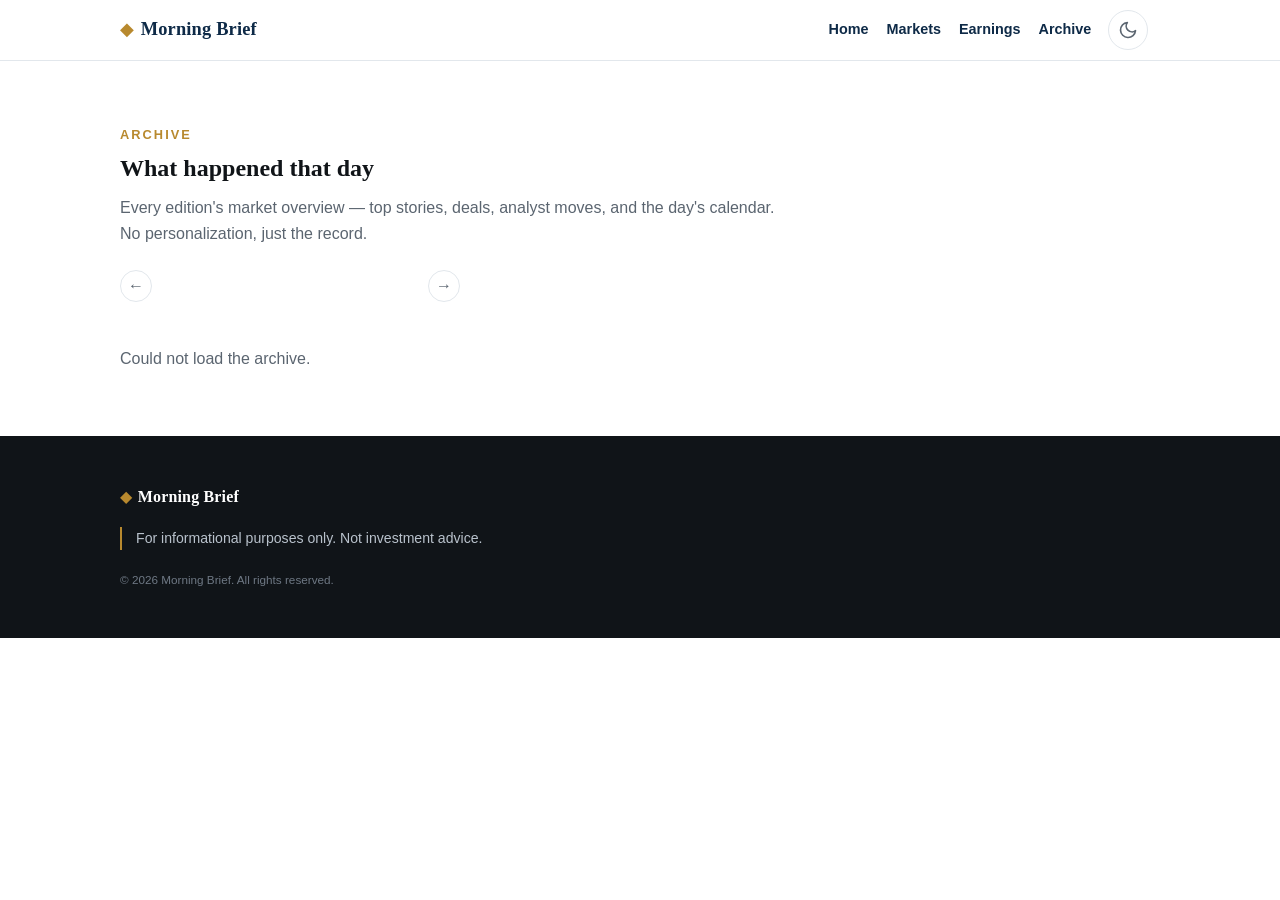
==== archive.html @ 2359bd9a "Clean rebuild: step-based pipeline, LSEG-style prompts, no personalization" ====
<!DOCTYPE html>
<html lang="en">
<head>
    <link rel="icon" type="image/x-icon" href="/assets/img/favicon.ico">
    <link rel="icon" type="image/png" sizes="32x32" href="/assets/img/favicon-32.png">
    <link rel="apple-touch-icon" href="/assets/img/favicon-180.png">
    <meta property="og:type" content="website">
    <meta property="og:site_name" content="Morning Brief">
    <meta property="og:title" content="Morning Brief — The market news that matters, before the open.">
    <meta property="og:description" content="A sharp, free daily market briefing. Indices, yields, commodities, earnings — no filler.">
    <meta property="og:image" content="https://morningbrief.link/assets/img/og-image.jpg">
    <meta property="og:image:width" content="2192">
    <meta property="og:image:height" content="1152">
    <meta name="twitter:card" content="summary_large_image">
    <meta name="twitter:title" content="Morning Brief — The market news that matters, before the open.">
    <meta name="twitter:description" content="A sharp, free daily market briefing. Indices, yields, commodities, earnings — no filler.">
    <meta name="twitter:image" content="https://morningbrief.link/assets/img/og-image.jpg">
  <meta charset="utf-8">
  <meta name="viewport" content="width=device-width, initial-scale=1">
  <link rel="icon" href="data:,">
  <title>Archive — Morning Brief</title>
  <meta name="description" content="Browse past editions of the Morning Brief market overview.">
  <script>
    (function () {
      try {
        var t = localStorage.getItem("mb_theme");
        if (t !== "light" && t !== "dark") {
          t = window.matchMedia && window.matchMedia("(prefers-color-scheme: dark)").matches ? "dark" : "light";
        }
        document.documentElement.setAttribute("data-theme", t);
      } catch (e) {
        document.documentElement.setAttribute("data-theme", "light");
      }
    })();
  </script>
  <link rel="stylesheet" href="/assets/css/main.css">
  <style>
    .archive-cal-wrap { margin: 1.5rem 0 2rem; max-width: 340px; }
    .archive-cal-head { display: flex; align-items: center; justify-content: space-between; margin-bottom: 0.75rem; }
    .archive-cal-head strong { font-family: var(--serif); font-size: 1rem; }
    .archive-cal-nav {
      background: transparent; border: 1px solid var(--hairline); border-radius: 50%;
      width: 2rem; height: 2rem; cursor: pointer; color: var(--muted);
      display: inline-flex; align-items: center; justify-content: center; font-size: 1rem;
    }
    .archive-cal-nav:hover { color: var(--ink); border-color: var(--muted); }
    .archive-cal-grid { display: grid; grid-template-columns: repeat(7, 1fr); gap: 2px; }
    .archive-cal-dow {
      font-size: 0.7rem; text-transform: uppercase; letter-spacing: 1px;
      color: var(--muted); text-align: center; padding: 0.3rem 0;
    }
    .archive-cal-day {
      aspect-ratio: 1; border: none; background: transparent; border-radius: 50%;
      font-size: 0.85rem; color: var(--muted); cursor: default;
      display: flex; align-items: center; justify-content: center; padding: 0;
    }
    .archive-cal-day.has-issue { cursor: pointer; color: var(--ink); font-weight: 600; }
    .archive-cal-day.has-issue:hover { background: var(--hairline); }
    .archive-cal-day.active { background: var(--navy); color: #fff; }
    [data-theme="dark"] .archive-cal-day.active { background: var(--gold); color: #0e2a47; }
    .archive-cal-day.today { text-decoration: underline; text-underline-offset: 3px; }
    .archive-section { margin-bottom: 2.5rem; }
    .archive-section h2 {
      font-family: var(--serif); font-size: 0.8rem; letter-spacing: 2.5px;
      color: var(--navy); margin-bottom: 1rem; text-transform: uppercase;
    }
    [data-theme="dark"] .archive-section h2 { color: var(--gold); }
    .archive-item { padding: 1rem 0; border-bottom: 1px solid var(--hairline); }
    .archive-item:last-child { border-bottom: none; }
    .archive-item h3 { font-size: 1.05rem; margin: 0 0 0.4rem; line-height: 1.4; }
    .archive-item p { color: var(--muted); font-size: 0.95rem; line-height: 1.65; margin: 0; }
    .archive-item .src { font-size: 0.8rem; color: var(--muted); opacity: 0.7; margin-top: 0.35rem; display: block; }
    .archive-cal { display: flex; gap: 0.75rem; padding: 0.6rem 0; border-bottom: 1px solid var(--hairline); font-size: 0.95rem; }
    .archive-cal .tick { font-weight: 700; min-width: 4.5rem; }
    .archive-empty { color: var(--muted); font-style: italic; }
    #archive-loading { color: var(--muted); }
  </style>
</head>
<body>

  <header class="topbar">
    <div class="wrap topbar-inner">
      <a class="wordmark" href="/"><span class="wordmark-gold">&#9670;</span>Morning Brief</a>
      <button class="nav-toggle" id="nav-toggle" type="button" aria-label="Open menu" aria-expanded="false">
        <span></span><span></span><span></span>
      </button>
      <nav class="topbar-nav" id="topbar-nav">
        <a href="/" class="nav-cta">Home</a>
        <a href="/markets.html" class="nav-cta">Markets</a>
        <a href="/earnings.html" class="nav-cta">Earnings</a>
        <a href="/archive.html" class="nav-cta">Archive</a>
        <a href="/profile.html" class="nav-cta">Profile</a>
        <button class="theme-toggle" id="theme-toggle" type="button" aria-label="Toggle dark mode"></button>
      </nav>
    </div>
  </header>
  <div class="nav-scrim" id="nav-scrim"></div>

  <main>
    <section class="section">
      <div class="wrap">
        <p class="kicker">Archive</p>
        <h1>What happened that day</h1>
        <p class="section-lede">Every edition's market overview — top stories, deals, analyst moves, and the day's calendar. No personalization, just the record.</p>

        <div class="archive-cal-wrap">
          <div class="archive-cal-head">
            <button class="archive-cal-nav" id="cal-prev" type="button" aria-label="Previous month">&larr;</button>
            <strong id="cal-title"></strong>
            <button class="archive-cal-nav" id="cal-next" type="button" aria-label="Next month">&rarr;</button>
          </div>
          <div class="archive-cal-grid" id="cal-grid"></div>
        </div>
        <div id="archive-loading">Loading…</div>
        <div id="archive-content"></div>
      </div>
    </section>
  </main>

  <footer class="footer">
    <div class="wrap">
      <a class="wordmark" href="/"><span class="wordmark-gold">&#9670;</span>Morning Brief</a>
      <p class="disclaimer" style="margin-top:1.25em;">
        For informational purposes only. Not investment advice.
      </p>
      <small>&copy; 2026 Morning Brief. All rights reserved.</small>
    </div>
  </footer>

  <script src="/assets/js/app.js"></script>
  <script>
    MB.theme.initToggle(document.getElementById("theme-toggle"));

    var contentEl = document.getElementById("archive-content");
    var loadingEl = document.getElementById("archive-loading");
    var calGrid = document.getElementById("cal-grid");
    var calTitle = document.getElementById("cal-title");

    var issueDates = {};   // "2026-10-12" -> true
    var viewYear, viewMonth; // month being displayed
    var activeDate = null;

    var DOWS = ["S", "M", "T", "W", "T", "F", "S"];

    function isoDay(y, m, d) {
      return y + "-" + ("0" + (m + 1)).slice(-2) + "-" + ("0" + d).slice(-2);
    }

    function renderCalendar() {
      calTitle.textContent = new Date(viewYear, viewMonth, 1).toLocaleDateString("en-US", { month: "long", year: "numeric" });
      var html = DOWS.map(function (d) { return '<div class="archive-cal-dow">' + d + "</div>"; }).join("");
      var first = new Date(viewYear, viewMonth, 1).getDay();
      var days = new Date(viewYear, viewMonth + 1, 0).getDate();
      for (var i = 0; i < first; i++) html += '<div></div>';
      var todayIso = new Date().toLocaleDateString("en-CA", { timeZone: "America/New_York" });
      for (var d = 1; d <= days; d++) {
        var iso = isoDay(viewYear, viewMonth, d);
        var cls = "archive-cal-day";
        var attrs = "";
        if (issueDates[iso]) {
          cls += " has-issue";
          attrs = ' data-date="' + iso + '" role="button" tabindex="0"';
        }
        if (iso === activeDate) cls += " active";
        if (iso === todayIso) cls += " today";
        html += '<button type="button" class="' + cls + '"' + attrs + (issueDates[iso] ? "" : " disabled") + ">" + d + "</button>";
      }
      calGrid.innerHTML = html;
      calGrid.querySelectorAll("[data-date]").forEach(function (b) {
        b.addEventListener("click", function () { loadDay(b.getAttribute("data-date")); });
      });
    }

    document.getElementById("cal-prev").addEventListener("click", function () {
      viewMonth--;
      if (viewMonth < 0) { viewMonth = 11; viewYear--; }
      renderCalendar();
    });
    document.getElementById("cal-next").addEventListener("click", function () {
      viewMonth++;
      if (viewMonth > 11) { viewMonth = 0; viewYear++; }
      renderCalendar();
    });

    function esc(s) {
      return String(s == null ? "" : s).replace(/[&<>"]/g, function (c) {
        return { "&": "&amp;", "<": "&lt;", ">": "&gt;", '"': "&quot;" }[c];
      });
    }

    function storyList(items) {
      if (!items || !items.length) return '<p class="archive-empty">Nothing recorded.</p>';
      return items.map(function (s) {
        return '<div class="archive-item"><h3>' + esc(s.headline) + '</h3>' +
          (s.summary ? '<p>' + esc(s.summary) + '</p>' : '') + '</div>';
      }).join("");
    }

    function renderDay(data) {
      var s = data.sections;
      var html = "";

      if (s.before_bell && s.before_bell.length) {
        html += '<div class="archive-section"><h2>Before the Bell</h2>' +
          s.before_bell.map(function (b) {
            return '<div class="archive-cal"><span class="tick">' + esc(b.label) + '</span><span>' + esc(b.text) + '</span></div>';
          }).join("") + '</div>';
      }

      html += '<div class="archive-section"><h2>Top News</h2>' + storyList(s.top_news) + '</div>';

      if (s.mergers && s.mergers.length) {
        html += '<div class="archive-section"><h2>Mergers &amp; Acquisitions</h2>' + storyList(s.mergers) + '</div>';
      }

      if (s.analysts && s.analysts.length) {
        html += '<div class="archive-section"><h2>Analyst Moves</h2>' + storyList(s.analysts) + '</div>';
      }

      var cal = s.calendar || {};
      if ((cal.earnings && cal.earnings.length) || (cal.econ && cal.econ.length)) {
        html += '<div class="archive-section"><h2>The Day\'s Calendar</h2>';
        (cal.earnings || []).forEach(function (e) {
          html += '<div class="archive-cal"><span class="tick">' + esc(e.ticker) + '</span><span>' + esc(e.company ? e.company + " — " : "") + esc(e.time || '') + '</span></div>';
        });
        (cal.econ || []).forEach(function (e) {
          html += '<div class="archive-cal"><span class="tick">' + esc(e.time_et || '') + '</span><span>' + esc(e.event) + '</span></div>';
        });
        html += '</div>';
      }

      if (s.picture && s.picture.image) {
        html += '<div class="archive-section"><h2>Picture of the Day</h2>' +
          '<img src="' + esc(s.picture.image) + '" alt="' + esc(s.picture.headline || '') + '" style="width:100%;max-width:600px;height:auto;border-radius:4px;display:block;">' +
          '<p style="font-size:0.85rem;color:var(--muted);margin-top:0.5rem;">' + esc(s.picture.caption || '') +
          (s.picture.credit ? ' <span style="opacity:0.7;">(' + esc(s.picture.credit) + ')</span>' : '') + '</p></div>';
      }

      contentEl.innerHTML = html;
    }

    function loadDay(date) {
      loadingEl.style.display = "block";
      contentEl.innerHTML = "";
      activeDate = date;
      renderCalendar();
      fetch("/api/archive?date=" + encodeURIComponent(date))
        .then(function (r) { return r.json(); })
        .then(function (data) {
          loadingEl.style.display = "none";
          renderDay(data);
        })
        .catch(function () {
          loadingEl.textContent = "Could not load that date.";
        });
    }

    fetch("/api/archive")
      .then(function (r) { return r.json(); })
      .then(function (data) {
        loadingEl.style.display = "none";
        var dates = data.dates || [];
        if (!dates.length) {
          contentEl.innerHTML = '<p class="archive-empty">No archived editions yet. Check back after the first morning run.</p>';
          return;
        }
        dates.forEach(function (d) { issueDates[d] = true; });
        var latest = dates[0].split("-");
        viewYear = parseInt(latest[0], 10);
        viewMonth = parseInt(latest[1], 10) - 1;
        loadDay(dates[0]);
      })
      .catch(function () {
        loadingEl.textContent = "Could not load the archive.";
      });
  </script>
</body>
</html>
---- assets/css/main.css ----
/* Morning Briefing — shared site styles.
 * Financial-publication feel: restrained, sharp, paper-and-ink.
 * No startup-neon. Mobile-first, responsive. */

:root {
  --ink: #101418;
  --navy: #0e2a47;
  --gold: #b8892e;
  --paper: #ffffff;
  --soft: #f4f6f8;
  --muted: #5b6570;
  --hairline: #e2e7ec;

  --serif: Georgia, "Times New Roman", Times, serif;
  --sans: -apple-system, "Segoe UI", Roboto, Helvetica, Arial, sans-serif;

  --radius: 6px;
  --max-landing: 1080px;
  --max-app: 760px;
}

/* Dark theme — same token names, ink-navy surfaces, soft-paper text.
 * Selected via the data-theme attribute on <html> (see assets/js/app.js).
 * Restrained financial-publication feel is preserved; no pure black. */
[data-theme="dark"] {
  --ink: #e8edf4;
  --navy: #9fc0e8;
  --gold: #c99a3f;
  --paper: #0d1b2e;
  --soft: #152a44;
  --muted: #93a1b3;
  --hairline: #2b425f;
}

/* The hero and footer are tuned for dark-navy surfaces in both themes. */
[data-theme="dark"] .hero {
  background: #0e2a47;
  color: #e8edf4;
}
[data-theme="dark"] .hero h1 {
  color: #e8edf4;
}
[data-theme="dark"] .btn:hover {
  background: #b9d2ef;
  border-color: #b9d2ef;
}
[data-theme="dark"] .footer {
  background: #081426;
}
[data-theme="dark"] .footer .wordmark {
  color: #e8edf4;
}

/* ---------- Theme toggle ---------- */

.theme-toggle {
  display: inline-flex;
  align-items: center;
  justify-content: center;
  width: 2.5rem;
  height: 2.5rem;
  margin-left: 1.25em;
  color: var(--muted);
  background: transparent;
  border: 1px solid var(--hairline);
  border-radius: 50%;
  cursor: pointer;
  padding: 0;
}

.theme-toggle:hover {
  color: var(--ink);
  border-color: var(--muted);
}

.theme-toggle svg {
  display: block;
}

*,
*::before,
*::after {
  box-sizing: border-box;
}

html {
  -webkit-text-size-adjust: 100%;
}

body {
  margin: 0;
  font-family: var(--sans);
  color: var(--ink);
  background: var(--paper);
  line-height: 1.6;
  font-size: 16px;
}

h1, h2, h3 {
  font-family: var(--serif);
  line-height: 1.25;
  margin: 0 0 0.5em;
  font-weight: 700;
}

p {
  margin: 0 0 1em;
}

a {
  color: var(--navy);
}

/* ---------- Layout ---------- */

.wrap {
  max-width: var(--max-landing);
  margin: 0 auto;
  padding: 0 20px;
}

.wrap-narrow {
  max-width: var(--max-app);
  margin: 0 auto;
  padding: 0 20px;
}

/* ---------- Top bar ---------- */

.topbar {
  border-bottom: 1px solid var(--hairline);
  background: var(--paper);
}

.topbar-inner {
  display: flex;
  align-items: center;
  justify-content: space-between;
  min-height: 60px;
}

.wordmark {
  font-family: var(--serif);
  font-weight: 700;
  font-size: 1.15rem;
  color: var(--navy);
  text-decoration: none;
  letter-spacing: 0.01em;
}

.wordmark .wordmark-gold {
  color: var(--gold);
  font-weight: 400;
  margin-right: 0.35em;
}

.wordmark .wordmark-logo {
  width: 1.35em;
  height: 1.35em;
  vertical-align: -0.28em;
  margin-right: 0.35em;
  border-radius: 4px;
}

.topbar-nav a {
  color: var(--muted);
  text-decoration: none;
  font-size: 0.9rem;
  margin-left: 1.25em;
}

.topbar-nav a:hover {
  color: var(--ink);
}

/* ---------- Buttons & forms ---------- */

.btn {
  display: inline-block;
  font-family: var(--sans);
  font-size: 1rem;
  font-weight: 600;
  line-height: 1.2;
  padding: 0.8em 1.6em;
  border-radius: var(--radius);
  border: 1px solid var(--navy);
  background: var(--navy);
  color: var(--paper);
  cursor: pointer;
  text-decoration: none;
  transition: background 0.15s ease, border-color 0.15s ease;
}

.btn:hover {
  background: #143a63;
  border-color: #143a63;
}

.btn:active {
  transform: translateY(1px);
}

.btn[disabled] {
  opacity: 0.55;
  cursor: not-allowed;
}

.btn-secondary {
  background: var(--paper);
  color: var(--navy);
  border-color: var(--hairline);
}

.btn-secondary:hover {
  background: var(--soft);
  border-color: var(--muted);
}

.btn-small {
  font-size: 0.875rem;
  padding: 0.55em 1.1em;
}

.field {
  margin-bottom: 1rem;
}

.field label {
  display: block;
  font-size: 0.85rem;
  font-weight: 600;
  color: var(--ink);
  margin-bottom: 0.35em;
}

.input {
  width: 100%;
  font-family: var(--sans);
  font-size: 1rem;
  padding: 0.7em 0.85em;
  border: 1px solid var(--hairline);
  border-radius: var(--radius);
  background: var(--paper);
  color: var(--ink);
}

.input:focus {
  outline: 2px solid var(--navy);
  outline-offset: 0;
  border-color: var(--navy);
}

.input[disabled] {
  background: var(--soft);
  color: var(--muted);
  cursor: not-allowed;
}

.form-error {
  display: none;
  font-size: 0.9rem;
  color: #8a1f1f;
  background: #fdf0f0;
  border: 1px solid #e8c4c4;
  border-radius: var(--radius);
  padding: 0.7em 0.9em;
  margin-bottom: 1rem;
}

.form-error.show {
  display: block;
}

.form-success {
  display: none;
  font-size: 0.95rem;
  color: var(--navy);
  background: var(--soft);
  border-left: 3px solid var(--gold);
  border-radius: 0 var(--radius) var(--radius) 0;
  padding: 0.9em 1em;
}

.form-success.show {
  display: block;
}

/* ---------- Alert banner (e.g. ?error=bad_link) ---------- */

.alert {
  border-radius: var(--radius);
  padding: 0.9em 1.1em;
  margin: 1.5em 0 0;
  font-size: 0.95rem;
}

.alert-error {
  color: #8a1f1f;
  background: #fdf0f0;
  border: 1px solid #e8c4c4;
}

/* ---------- Hero (landing) ---------- */

.hero {
  background: var(--navy);
  color: var(--paper);
  padding: 4rem 0 4.5rem;
}

.hero .eyebrow {
  font-size: 0.8rem;
  letter-spacing: 0.18em;
  text-transform: uppercase;
  color: var(--gold);
  margin-bottom: 1em;
}

.hero h1 {
  color: var(--paper);
  font-size: 2.1rem;
  max-width: 16em;
  margin-bottom: 0.6em;
}

.hero .lede {
  color: #c9d4e0;
  font-size: 1.1rem;
  max-width: 34em;
  margin-bottom: 2em;
}

.hero-grid {
  display: grid;
  gap: 2.5rem;
}

.signup-card {
  background: var(--paper);
  color: var(--ink);
  border-radius: var(--radius);
  padding: 1.75rem;
  max-width: 26rem;
  border: 1px solid var(--hairline);
}

.signup-card h2 {
  font-size: 1.3rem;
  margin-bottom: 0.35em;
}

.signup-card .fine {
  font-size: 0.85rem;
  color: var(--muted);
  margin: 0.9em 0 0;
}

.signup-note {
  margin-top: 1.25rem;
  font-size: 0.85rem;
  color: #aeb9c4;
}

/* ---------- Sections (landing) ---------- */

.section {
  padding: 4rem 0;
}

.section-soft {
  background: var(--soft);
}

.section h2 {
  font-size: 1.7rem;
  color: var(--navy);
}

.section .section-lede {
  color: var(--muted);
  max-width: 42em;
}

.kicker {
  font-size: 0.8rem;
  letter-spacing: 0.16em;
  text-transform: uppercase;
  color: var(--gold);
  margin-bottom: 0.6em;
  font-weight: 600;
}

.steps {
  display: grid;
  gap: 1.25rem;
  margin-top: 2rem;
}

.step {
  background: var(--paper);
  border: 1px solid var(--hairline);
  border-radius: var(--radius);
  padding: 1.5rem;
}

.step-num {
  display: inline-flex;
  align-items: center;
  justify-content: center;
  width: 2rem;
  height: 2rem;
  border-radius: 50%;
  background: var(--navy);
  color: var(--paper);
  font-size: 0.9rem;
  font-weight: 700;
  margin-bottom: 0.75em;
}

.step h3 {
  font-size: 1.15rem;
  margin-bottom: 0.4em;
}

.step p {
  color: var(--muted);
  font-size: 0.95rem;
  margin: 0;
}

/* "What you get" — brief format preview */

.brief-preview {
  background: var(--paper);
  border: 1px solid var(--hairline);
  border-top: 4px solid var(--navy);
  border-radius: 0 0 var(--radius) var(--radius);
  margin-top: 2rem;
  max-width: 40rem;
}

.brief-preview-head {
  padding: 1.5rem 1.75rem 0.5rem;
}

.brief-preview-head .date {
  font-size: 0.85rem;
  color: var(--muted);
  text-transform: uppercase;
  letter-spacing: 0.08em;
}

.brief-section {
  padding: 1.1rem 1.75rem;
  border-top: 1px solid var(--hairline);
}

.brief-section h3 {
  font-family: var(--sans);
  font-size: 0.8rem;
  text-transform: uppercase;
  letter-spacing: 0.14em;
  color: var(--navy);
  margin-bottom: 0.6em;
  font-weight: 700;
}

.brief-section p,
.brief-section li {
  font-size: 0.95rem;
  color: var(--ink);
}

.brief-section ul {
  margin: 0;
  padding-left: 1.2em;
}

.brief-section .brief-note {
  font-size: 0.85rem;
  color: var(--muted);
}

/* Freemium band */

.band {
  border-top: 1px solid var(--hairline);
  border-bottom: 1px solid var(--hairline);
  background: var(--paper);
  text-align: center;
  padding: 2.5rem 20px;
}

.band p {
  font-family: var(--serif);
  font-size: 1.35rem;
  color: var(--navy);
  margin: 0 0 0.4em;
}

.band .band-sub {
  font-family: var(--sans);
  font-size: 0.95rem;
  color: var(--muted);
  margin: 0;
}

/* ---------- Footer ---------- */

.footer {
  background: var(--ink);
  color: #9aa5b1;
  padding: 3rem 0;
  font-size: 0.88rem;
}

.footer .disclaimer {
  border-left: 2px solid var(--gold);
  padding-left: 1em;
  max-width: 46em;
  margin-bottom: 1.5em;
  color: #b9c2cc;
}

.footer .wordmark {
  color: var(--paper);
  font-size: 1rem;
}

.footer small {
  display: block;
  margin-top: 0.5em;
  color: #6e7884;
}

/* ---------- Profile page ---------- */

.profile-head {
  padding: 2.5rem 0 1.5rem;
}

.profile-head h1 {
  font-size: 1.9rem;
  color: var(--navy);
  margin-bottom: 0.25em;
}

.profile-meta {
  display: flex;
  flex-wrap: wrap;
  align-items: center;
  gap: 0.75rem 1rem;
  color: var(--muted);
  font-size: 0.95rem;
}

.plan-badge {
  display: inline-block;
  font-size: 0.8rem;
  font-weight: 700;
  letter-spacing: 0.04em;
  color: var(--navy);
  background: var(--soft);
  border: 1px solid var(--hairline);
  border-radius: 999px;
  padding: 0.3em 0.9em;
}

.card {
  background: var(--paper);
  border: 1px solid var(--hairline);
  border-radius: var(--radius);
  padding: 1.5rem;
  margin-bottom: 1.5rem;
}

.card h2 {
  font-size: 1.2rem;
  color: var(--navy);
  margin-bottom: 0.75em;
}

.name-row {
  display: flex;
  gap: 0.75rem;
  align-items: center;
  flex-wrap: wrap;
}

.name-row .current-name {
  font-size: 1.1rem;
  font-weight: 600;
}

.name-edit {
  display: none;
  gap: 0.5rem;
  align-items: center;
  flex-wrap: wrap;
}

.name-edit.show {
  display: flex;
}

.name-edit .input {
  width: auto;
  min-width: 12rem;
}

/* Ticker picker */

.picker-wrap {
  position: relative;
  margin-bottom: 1.25rem;
}

.picker-results {
  display: none;
  position: absolute;
  top: calc(100% + 4px);
  left: 0;
  right: 0;
  background: var(--paper);
  border: 1px solid var(--hairline);
  border-radius: var(--radius);
  box-shadow: 0 10px 28px rgba(14, 42, 71, 0.14);
  z-index: 20;
  max-height: 19rem;
  overflow-y: auto;
}

.picker-results.show {
  display: block;
}

.picker-item {
  display: flex;
  align-items: center;
  justify-content: space-between;
  gap: 1rem;
  width: 100%;
  text-align: left;
  background: none;
  border: 0;
  border-bottom: 1px solid var(--hairline);
  padding: 0.7em 0.9em;
  cursor: pointer;
  font-family: var(--sans);
  font-size: 0.95rem;
  color: var(--ink);
}

.picker-item:last-child {
  border-bottom: 0;
}

.picker-item:hover,
.picker-item:focus-visible {
  background: var(--soft);
}

.picker-item .ticker {
  font-weight: 700;
  color: var(--navy);
  white-space: nowrap;
}

.picker-item .co-name {
  color: var(--muted);
  font-size: 0.88rem;
  overflow: hidden;
  text-overflow: ellipsis;
  white-space: nowrap;
}

.picker-empty {
  padding: 0.9em;
  color: var(--muted);
  font-size: 0.9rem;
}

.limit-note {
  display: none;
  font-size: 0.9rem;
  color: var(--muted);
  background: var(--soft);
  border: 1px solid var(--hairline);
  border-radius: var(--radius);
  padding: 0.7em 0.9em;
  margin-bottom: 1.25rem;
}

.limit-note.show {
  display: block;
}

/* Ticker chips */

.ticker-list {
  display: flex;
  flex-wrap: wrap;
  gap: 0.6rem;
  margin: 0;
  padding: 0;
  list-style: none;
}

.ticker-chip {
  display: inline-flex;
  align-items: center;
  gap: 0.6em;
  background: var(--soft);
  border: 1px solid var(--hairline);
  border-radius: var(--radius);
  padding: 0.5em 0.5em 0.5em 0.85em;
  font-size: 0.92rem;
}

.ticker-chip .ticker {
  font-weight: 700;
  color: var(--navy);
}

.ticker-chip .co-name {
  color: var(--muted);
  font-size: 0.82rem;
  max-width: 12rem;
  overflow: hidden;
  text-overflow: ellipsis;
  white-space: nowrap;
}

.chip-remove {
  border: 0;
  background: none;
  color: var(--muted);
  font-size: 1.1rem;
  line-height: 1;
  cursor: pointer;
  padding: 0.25em 0.45em;
  border-radius: 4px;
}

.chip-remove:hover {
  color: #8a1f1f;
  background: #f3e4e4;
}

.empty-state {
  border: 1px dashed var(--hairline);
  border-radius: var(--radius);
  padding: 2rem 1.5rem;
  text-align: center;
  color: var(--muted);
}

.empty-state strong {
  display: block;
  font-family: var(--serif);
  font-size: 1.1rem;
  color: var(--navy);
  margin-bottom: 0.4em;
}

.loading {
  color: var(--muted);
  font-style: italic;
}

/* ---------- Toasts ---------- */

#toast-host {
  position: fixed;
  bottom: 1.25rem;
  left: 50%;
  transform: translateX(-50%);
  z-index: 100;
  display: flex;
  flex-direction: column;
  gap: 0.5rem;
  width: min(92vw, 26rem);
}

.toast {
  background: var(--ink);
  color: var(--paper);
  border-radius: var(--radius);
  padding: 0.8em 1.1em;
  font-size: 0.92rem;
  opacity: 0;
  transform: translateY(8px);
  transition: opacity 0.25s ease, transform 0.25s ease;
  box-shadow: 0 8px 24px rgba(0, 0, 0, 0.25);
}

.toast-show {
  opacity: 1;
  transform: translateY(0);
}

.toast-error {
  background: #6e1b1b;
}

.toast-success {
  background: var(--navy);
}

/* ---------- Responsive ---------- */

@media (min-width: 760px) {
  .hero {
    padding: 5.5rem 0 6rem;
  }

  .hero h1 {
    font-size: 2.9rem;
  }

  .hero-grid {
    grid-template-columns: 1.2fr 1fr;
    align-items: start;
  }

  .steps {
    grid-template-columns: repeat(3, 1fr);
  }

  .profile-head h1 {
    font-size: 2.3rem;
  }
}

@media (prefers-reduced-motion: reduce) {
  * {
    transition: none !important;
  }
}

/* Sample brief mock — a visual preview of the email readers receive. */
.sample-label {
  font-size: 0.8rem;
  letter-spacing: 0.14em;
  text-transform: uppercase;
  color: var(--muted);
  margin-bottom: 1rem;
}
.email-mock {
  max-width: 620px;
  margin: 0 auto;
  background: #ffffff;
  border: 1px solid var(--hairline);
  border-radius: 10px;
  overflow: hidden;
  box-shadow: 0 12px 32px rgba(8, 20, 38, 0.12);
  text-align: left;
  color: #101418;
}
.email-mock-top {
  background: #0e2a47;
  color: #ffffff;
  padding: 1rem 1.5rem;
  display: flex;
  justify-content: space-between;
  align-items: center;
  gap: 1rem;
}
.email-mock-brand {
  font-family: var(--serif);
  font-weight: 700;
  letter-spacing: 0.02em;
}
.email-mock-brand .wordmark-gold {
  color: var(--gold);
  margin-right: 0.4em;
}
.email-mock-date {
  font-size: 0.8rem;
  color: #c9d4e0;
}
.email-mock-greet {
  font-family: var(--serif);
  font-size: 1.15rem;
  padding: 1.25rem 1.5rem 0;
  margin: 0;
}
.email-mock-section {
  padding: 1rem 1.5rem;
  border-top: 1px solid #eef1f4;
}
.email-mock-section:first-of-type {
  border-top: none;
}
.email-mock-section h4 {
  font-size: 0.72rem;
  letter-spacing: 0.16em;
  text-transform: uppercase;
  color: #b8892e;
  margin: 0 0 0.7em;
}
.email-mock-headline {
  font-weight: 700;
  margin: 0 0 0.2em;
  font-size: 0.95rem;
}
.email-mock-summary {
  color: #5b6570;
  font-size: 0.88rem;
  margin: 0 0 1em;
}
.email-mock-summary:last-child {
  margin-bottom: 0;
}
.email-mock-data {
  display: flex;
  justify-content: space-between;
  margin: 0 0 0.35em;
  font-size: 0.92rem;
}
.email-mock-data .up { color: #1a7a3a; font-weight: 600; }
.email-mock-data .down { color: #b3261e; font-weight: 600; }
.email-mock-ticker {
  font-size: 0.92rem;
  margin: 0 0 0.6em;
}
.email-mock-ticker:last-child {
  margin-bottom: 0;
}
.email-mock-cal {
  font-size: 0.92rem;
  margin: 0 0 0.35em;
}
.email-mock-cal:last-child {
  margin-bottom: 0;
}
.sample-link {
  color: var(--gold);
  font-weight: 600;
  text-decoration: underline;
  text-underline-offset: 3px;
}
.mock-icon {
  width: 0.95em;
  height: 0.95em;
  vertical-align: -0.12em;
  margin-right: 0.45em;
}
.spark {
  width: 60px;
  height: 20px;
  vertical-align: middle;
  margin-right: 0.5em;
}
.mock-fig {
  display: inline-flex;
  align-items: center;
  white-space: nowrap;
}

/* Market snapshot strip */
.market-strip {
  border-top: 1px solid var(--line);
  border-bottom: 1px solid var(--line);
  background: var(--surface);
  padding: 0.65rem 0;
}
.market-items {
  display: flex;
  gap: 2rem;
  justify-content: center;
  flex-wrap: wrap;
}
.market-item {
  display: flex;
  align-items: baseline;
  gap: 0.5rem;
  font-size: 0.85rem;
  white-space: nowrap;
}
.market-item .m-label {
  color: var(--muted);
  font-weight: 600;
  letter-spacing: 0.04em;
  text-transform: uppercase;
  font-size: 0.75rem;
}
.market-item .m-chg {
  font-weight: 700;
  font-variant-numeric: tabular-nums;
}
.market-item .m-chg.up { color: #1a7a3a; }
.market-item .m-chg.down { color: #b3261e; }
[data-theme="dark"] .market-item .m-chg.up { color: #4caf7d; }
[data-theme="dark"] .market-item .m-chg.down { color: #e57373; }

/* ---------- Nav: inline links (desktop) + hamburger (mobile) ---------- */
.nav-toggle {
  display: none;
}
.nav-scrim {
  display: none;
}
.topbar-inner {
  flex-wrap: nowrap;
}
.wordmark {
  white-space: nowrap;
}
.topbar-nav {
  display: flex;
  align-items: center;
  margin-left: auto;
}
.topbar-nav a {
  color: var(--muted);
  text-decoration: none;
  font-size: 0.9rem;
  margin-left: 1.25em;
  white-space: nowrap;
}
.topbar-nav a:hover {
  color: var(--ink);
}
.topbar-nav .theme-toggle {
  margin-left: 1.25em;
  margin-right: 0.75rem;
}

/* About page */
.about-list {
  list-style: none;
  padding: 0;
  margin: 1.5rem 0;
}
.about-list li {
  padding: 0.75rem 0;
  border-bottom: 1px solid var(--hairline);
  line-height: 1.6;
}
.about-list li:last-child {
  border-bottom: none;
}

/* Mobile: hamburger + slide-in drawer */
@media (max-width: 759px) {
  .nav-toggle {
    display: flex;
    flex-direction: column;
    justify-content: center;
    gap: 5px;
    width: 40px;
    height: 40px;
    padding: 8px;
    background: none;
    border: none;
    cursor: pointer;
    z-index: 1001;
    margin-left: auto;
  }
  .nav-toggle span {
    display: block;
    height: 2px;
    width: 100%;
    background: var(--ink);
    border-radius: 1px;
    transition: transform 0.25s ease, opacity 0.25s ease;
  }
  .nav-scrim {
    position: fixed;
    inset: 0;
    background: rgba(10, 20, 35, 0.45);
    z-index: 999;
    opacity: 0;
    transition: opacity 0.25s ease;
    pointer-events: none;
  }
  .nav-scrim.show {
    display: block;
    opacity: 1;
    pointer-events: auto;
  }
  .topbar-nav {
    position: fixed;
    top: 0;
    right: 0;
    bottom: 0;
    width: min(78vw, 320px);
    flex-direction: column;
    align-items: stretch;
    background: var(--paper);
    z-index: 1000;
    padding: 4.5rem 1.5rem 1.5rem;
    box-shadow: -8px 0 32px rgba(10, 20, 35, 0.18);
    transform: translateX(102%);
    transition: transform 0.28s cubic-bezier(0.32, 0.72, 0.35, 1);
    display: flex;
    margin: 0;
    gap: 0;
  }
  .topbar-nav.open { transform: translateX(0); }
  .topbar-nav a {
    margin-left: 0;
    padding: 0.9rem 0;
    font-size: 1.05rem;
    border-bottom: 1px solid var(--hairline);
    color: var(--ink);
  }
  .topbar-nav .theme-toggle {
    margin: 1rem 0 0 0;
    align-self: flex-start;
  }
  .nav-toggle[aria-expanded="true"] span:nth-child(1) {
    transform: translateY(7px) rotate(45deg);
  }
  .nav-toggle[aria-expanded="true"] span:nth-child(2) { opacity: 0; }
  .nav-toggle[aria-expanded="true"] span:nth-child(3) {
    transform: translateY(-7px) rotate(-45deg);
  }
}


/* Signup card refinements (design research) */
.signup-cta {
  width: 100%;
  font-size: 1.05rem;
  padding: 0.9em 1.6em;
}
.friction {
  font-size: 0.82rem;
  color: var(--muted);
  text-align: center;
  margin: 0.75rem 0 0;
}
.archive-cta {
  text-align: center;
  margin: 1rem 0 0;
  padding-top: 1rem;
  border-top: 1px solid var(--hairline);
  font-size: 0.9rem;
}
.archive-cta a {
  color: var(--navy);
  font-weight: 600;
  text-decoration: none;
}
.archive-cta a:hover {
  text-decoration: underline;
}
[data-theme="dark"] .archive-cta a {
  color: var(--gold);
}

/* Minimal nav CTA */
.nav-cta {
  font-weight: 600 !important;
  color: var(--navy) !important;
}
[data-theme="dark"] .nav-cta {
  color: var(--gold) !important;
}
.signup-card-wide {
  max-width: 32rem;
  margin-left: auto;
  margin-right: auto;
}

.section-list {
  max-width: 36rem;
  margin: 0 auto;
  text-align: left;
}
.section-item {
  display: flex;
  gap: 1rem;
  padding: 0.65rem 0;
  border-bottom: 1px solid var(--border);
  align-items: baseline;
}
.section-item:last-child {
  border-bottom: none;
}
.section-item strong {
  flex: 0 0 9.5rem;
  font-weight: 600;
}
.section-item span {
  color: var(--muted);
}
@media (max-width: 480px) {
  .section-item {
    flex-direction: column;
    gap: 0.15rem;
  }
  .section-item strong {
    flex: none;
  }
}
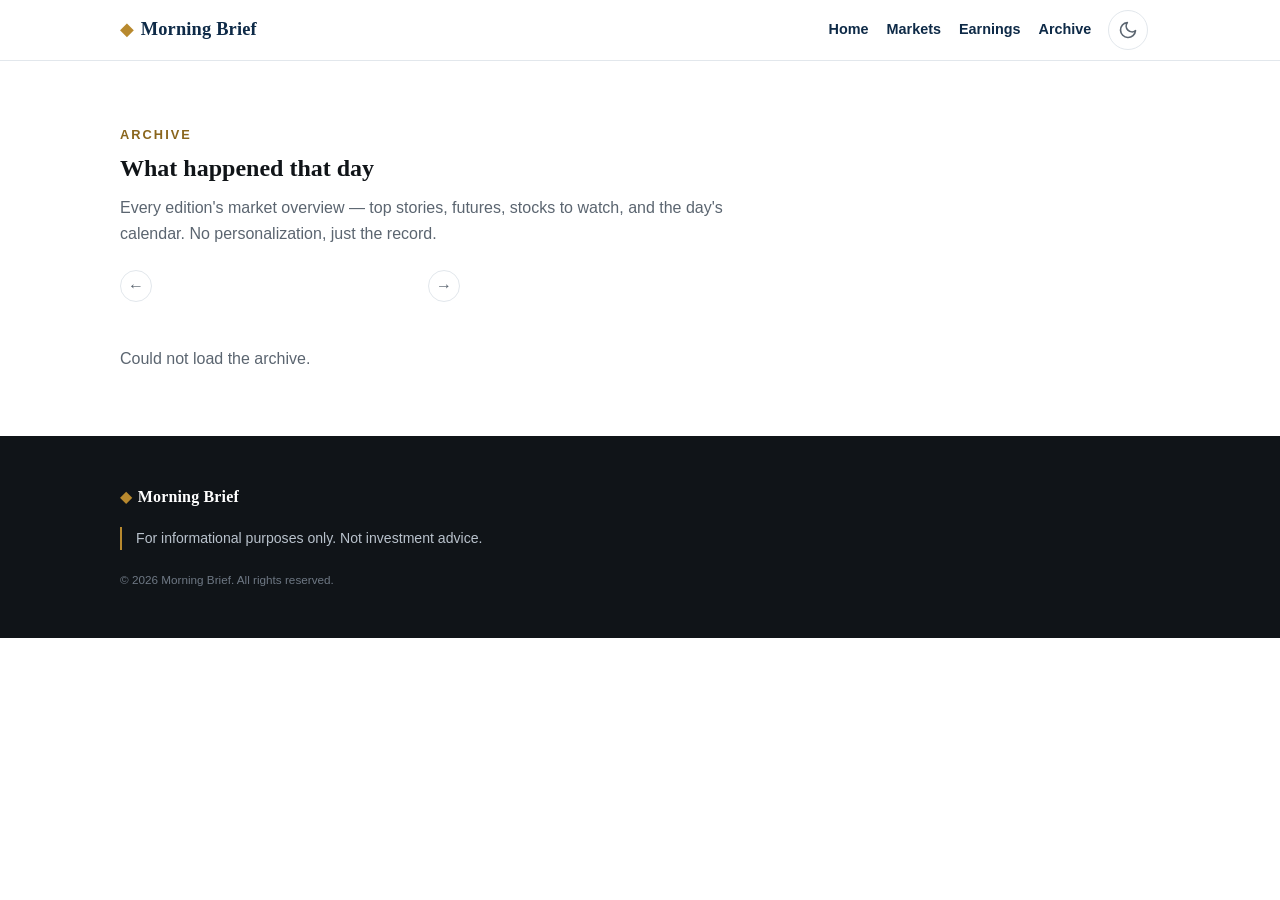
==== commit 0884e838: "Fix website checkup items: archive schema, homepage copy, security headers, www redirect, mock data" ====
--- a/archive.html
+++ b/archive.html
@@ -101,7 +101,7 @@
       <div class="wrap">
         <p class="kicker">Archive</p>
         <h1>What happened that day</h1>
-        <p class="section-lede">Every edition's market overview — top stories, deals, analyst moves, and the day's calendar. No personalization, just the record.</p>
+        <p class="section-lede">Every edition's market overview — top stories, futures, stocks to watch, and the day's calendar. No personalization, just the record.</p>
 
         <div class="archive-cal-wrap">
           <div class="archive-cal-head">
@@ -200,21 +200,46 @@
       var s = data.sections;
       var html = "";
 
+      // Futures strip (new schema): compact S&P / Nasdaq / Dow futures
+      if (s.futures_strip && s.futures_strip.length) {
+        html += '<div class="archive-section"><h2>Futures</h2>' +
+          s.futures_strip.map(function (f) {
+            return '<div class="archive-cal"><span class="tick">' + esc(f.label) + '</span><span>' +
+              esc(f.level || '') + (f.change ? ' (' + esc(f.change) + ')' : '') + '</span></div>';
+          }).join("") + '</div>';
+      }
+
+      // Before the Bell (new schema: {label, level, change}; falls back to old {label, text})
       if (s.before_bell && s.before_bell.length) {
         html += '<div class="archive-section"><h2>Before the Bell</h2>' +
           s.before_bell.map(function (b) {
-            return '<div class="archive-cal"><span class="tick">' + esc(b.label) + '</span><span>' + esc(b.text) + '</span></div>';
+            var val = b.text || ((b.level || '') + (b.change ? ' (' + b.change + ')' : ''));
+            return '<div class="archive-cal"><span class="tick">' + esc(b.label) + '</span><span>' + esc(val) + '</span></div>';
           }).join("") + '</div>';
       }
 
+      // Overnight block (new schema: {rows: [...], line: "..."})
+      if (s.overnight && ((s.overnight.rows && s.overnight.rows.length) || s.overnight.line)) {
+        html += '<div class="archive-section"><h2>Overnight</h2>';
+        if (s.overnight.line) html += '<p>' + esc(s.overnight.line) + '</p>';
+        if (s.overnight.rows && s.overnight.rows.length) {
+          html += s.overnight.rows.map(function (r) {
+            return '<div class="archive-cal"><span class="tick">' + esc(r.label || r.market) + '</span><span>' + esc(r.change || r.value || '') + '</span></div>';
+          }).join("");
+        }
+        html += '</div>';
+      }
+
       html += '<div class="archive-section"><h2>Top News</h2>' + storyList(s.top_news) + '</div>';
 
-      if (s.mergers && s.mergers.length) {
-        html += '<div class="archive-section"><h2>Mergers &amp; Acquisitions</h2>' + storyList(s.mergers) + '</div>';
-      }
-
-      if (s.analysts && s.analysts.length) {
-        html += '<div class="archive-section"><h2>Analyst Moves</h2>' + storyList(s.analysts) + '</div>';
+      // Stocks to Watch (new schema: array of {ticker, company, reason})
+      if (s.stocks_to_watch && s.stocks_to_watch.length) {
+        html += '<div class="archive-section"><h2>Stocks to Watch</h2>' +
+          s.stocks_to_watch.map(function (w) {
+            return '<div class="archive-item"><h3>' + esc(w.ticker) +
+              (w.company ? ' — ' + esc(w.company) : '') + '</h3>' +
+              (w.reason ? '<p>' + esc(w.reason) + '</p>' : '') + '</div>';
+          }).join("") + '</div>';
       }
 
       var cal = s.calendar || {};
--- a/assets/css/main.css
+++ b/assets/css/main.css
@@ -1,4 +1,4 @@
-/* Morning Briefing — shared site styles.
+/* Morning Brief — shared site styles.
  * Financial-publication feel: restrained, sharp, paper-and-ink.
  * No startup-neon. Mobile-first, responsive. */
 
@@ -17,6 +17,14 @@
   --radius: 6px;
   --max-landing: 1080px;
   --max-app: 760px;
+
+  /* Aliases for component tokens referenced across the stylesheet.
+   * Defined via var() so dark-theme overrides of the base tokens propagate. */
+  --line: var(--hairline);
+  --border: var(--hairline);
+  --surface: var(--soft);
+  /* Darker gold for small text on light backgrounds (5.3:1 on white, WCAG AA). */
+  --gold-deep: #8a651c;
 }
 
 /* Dark theme — same token names, ink-navy surfaces, soft-paper text.
@@ -30,6 +38,8 @@
   --soft: #152a44;
   --muted: #93a1b3;
   --hairline: #2b425f;
+  /* Bright gold already passes on dark surfaces; keep the alias in sync. */
+  --gold-deep: var(--gold);
 }
 
 /* The hero and footer are tuned for dark-navy surfaces in both themes. */
@@ -109,6 +119,13 @@
 
 a {
   color: var(--navy);
+}
+
+/* Visible keyboard focus on all interactive elements (WCAG 2.4.7).
+ * Uses the high-contrast gold-deep token so it reads on both themes. */
+:focus-visible {
+  outline: 2px solid var(--gold-deep);
+  outline-offset: 2px;
 }
 
 /* ---------- Layout ---------- */
@@ -355,12 +372,6 @@
   margin: 0.9em 0 0;
 }
 
-.signup-note {
-  margin-top: 1.25rem;
-  font-size: 0.85rem;
-  color: #aeb9c4;
-}
-
 /* ---------- Sections (landing) ---------- */
 
 .section {
@@ -385,48 +396,11 @@
   font-size: 0.8rem;
   letter-spacing: 0.16em;
   text-transform: uppercase;
-  color: var(--gold);
+  color: var(--gold-deep);
   margin-bottom: 0.6em;
   font-weight: 600;
 }
 
-.steps {
-  display: grid;
-  gap: 1.25rem;
-  margin-top: 2rem;
-}
-
-.step {
-  background: var(--paper);
-  border: 1px solid var(--hairline);
-  border-radius: var(--radius);
-  padding: 1.5rem;
-}
-
-.step-num {
-  display: inline-flex;
-  align-items: center;
-  justify-content: center;
-  width: 2rem;
-  height: 2rem;
-  border-radius: 50%;
-  background: var(--navy);
-  color: var(--paper);
-  font-size: 0.9rem;
-  font-weight: 700;
-  margin-bottom: 0.75em;
-}
-
-.step h3 {
-  font-size: 1.15rem;
-  margin-bottom: 0.4em;
-}
-
-.step p {
-  color: var(--muted);
-  font-size: 0.95rem;
-  margin: 0;
-}
 
 /* "What you get" — brief format preview */
 
@@ -823,10 +797,6 @@
     align-items: start;
   }
 
-  .steps {
-    grid-template-columns: repeat(3, 1fr);
-  }
-
   .profile-head h1 {
     font-size: 2.3rem;
   }
@@ -838,104 +808,8 @@
   }
 }
 
-/* Sample brief mock — a visual preview of the email readers receive. */
-.sample-label {
-  font-size: 0.8rem;
-  letter-spacing: 0.14em;
-  text-transform: uppercase;
-  color: var(--muted);
-  margin-bottom: 1rem;
-}
-.email-mock {
-  max-width: 620px;
-  margin: 0 auto;
-  background: #ffffff;
-  border: 1px solid var(--hairline);
-  border-radius: 10px;
-  overflow: hidden;
-  box-shadow: 0 12px 32px rgba(8, 20, 38, 0.12);
-  text-align: left;
-  color: #101418;
-}
-.email-mock-top {
-  background: #0e2a47;
-  color: #ffffff;
-  padding: 1rem 1.5rem;
-  display: flex;
-  justify-content: space-between;
-  align-items: center;
-  gap: 1rem;
-}
-.email-mock-brand {
-  font-family: var(--serif);
-  font-weight: 700;
-  letter-spacing: 0.02em;
-}
-.email-mock-brand .wordmark-gold {
-  color: var(--gold);
-  margin-right: 0.4em;
-}
-.email-mock-date {
-  font-size: 0.8rem;
-  color: #c9d4e0;
-}
-.email-mock-greet {
-  font-family: var(--serif);
-  font-size: 1.15rem;
-  padding: 1.25rem 1.5rem 0;
-  margin: 0;
-}
-.email-mock-section {
-  padding: 1rem 1.5rem;
-  border-top: 1px solid #eef1f4;
-}
-.email-mock-section:first-of-type {
-  border-top: none;
-}
-.email-mock-section h4 {
-  font-size: 0.72rem;
-  letter-spacing: 0.16em;
-  text-transform: uppercase;
-  color: #b8892e;
-  margin: 0 0 0.7em;
-}
-.email-mock-headline {
-  font-weight: 700;
-  margin: 0 0 0.2em;
-  font-size: 0.95rem;
-}
-.email-mock-summary {
-  color: #5b6570;
-  font-size: 0.88rem;
-  margin: 0 0 1em;
-}
-.email-mock-summary:last-child {
-  margin-bottom: 0;
-}
-.email-mock-data {
-  display: flex;
-  justify-content: space-between;
-  margin: 0 0 0.35em;
-  font-size: 0.92rem;
-}
-.email-mock-data .up { color: #1a7a3a; font-weight: 600; }
-.email-mock-data .down { color: #b3261e; font-weight: 600; }
-.email-mock-ticker {
-  font-size: 0.92rem;
-  margin: 0 0 0.6em;
-}
-.email-mock-ticker:last-child {
-  margin-bottom: 0;
-}
-.email-mock-cal {
-  font-size: 0.92rem;
-  margin: 0 0 0.35em;
-}
-.email-mock-cal:last-child {
-  margin-bottom: 0;
-}
 .sample-link {
-  color: var(--gold);
+  color: var(--gold-deep);
   font-weight: 600;
   text-decoration: underline;
   text-underline-offset: 3px;
@@ -993,6 +867,12 @@
 .market-item .m-chg.down { color: #b3261e; }
 [data-theme="dark"] .market-item .m-chg.up { color: #4caf7d; }
 [data-theme="dark"] .market-item .m-chg.down { color: #e57373; }
+.market-ts {
+  font-size: 0.75rem;
+  color: var(--muted);
+  white-space: nowrap;
+  align-self: center;
+}
 
 /* ---------- Nav: inline links (desktop) + hamburger (mobile) ---------- */
 .nav-toggle {
@@ -1132,25 +1012,6 @@
   text-align: center;
   margin: 0.75rem 0 0;
 }
-.archive-cta {
-  text-align: center;
-  margin: 1rem 0 0;
-  padding-top: 1rem;
-  border-top: 1px solid var(--hairline);
-  font-size: 0.9rem;
-}
-.archive-cta a {
-  color: var(--navy);
-  font-weight: 600;
-  text-decoration: none;
-}
-.archive-cta a:hover {
-  text-decoration: underline;
-}
-[data-theme="dark"] .archive-cta a {
-  color: var(--gold);
-}
-
 /* Minimal nav CTA */
 .nav-cta {
   font-weight: 600 !important;
